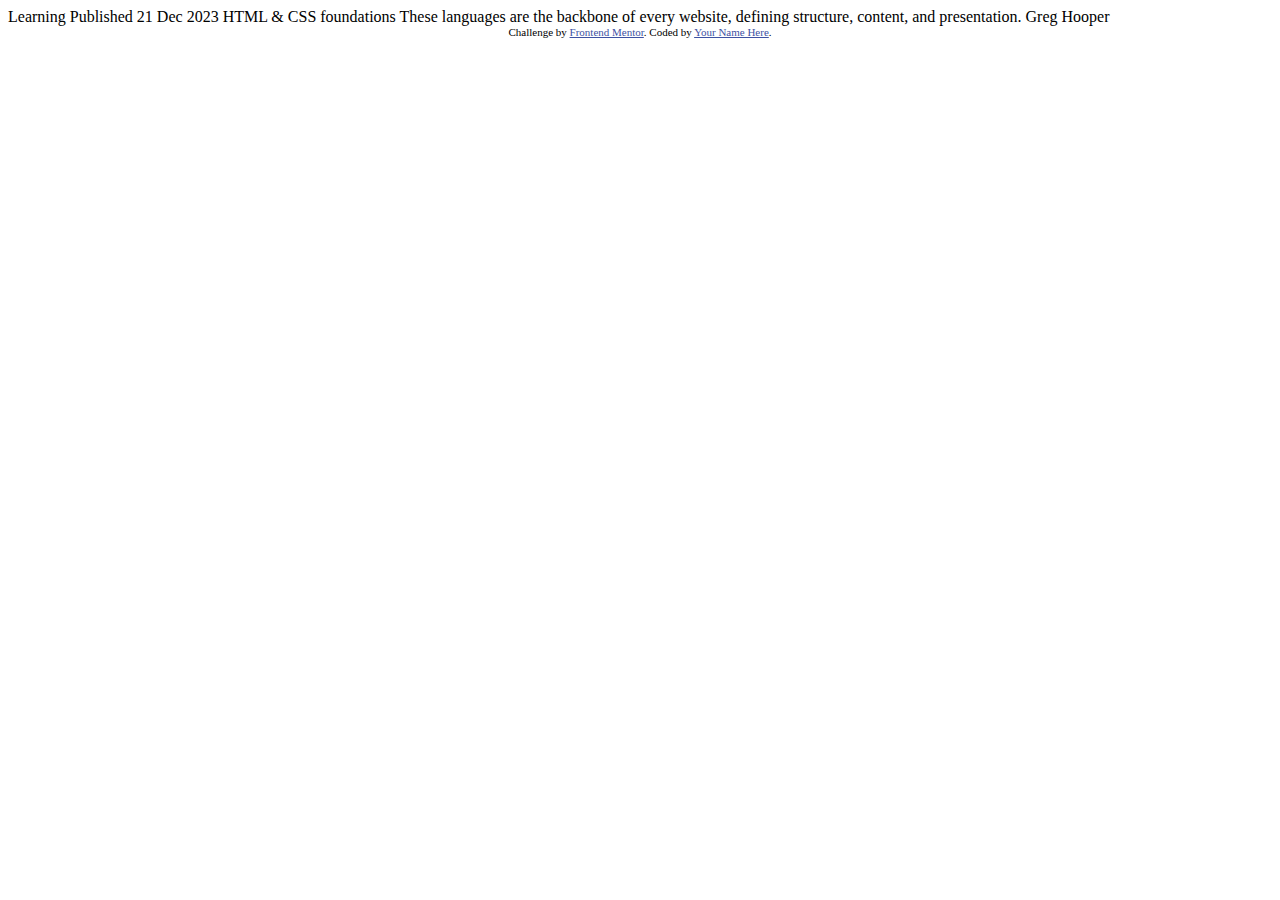
==== blog-preview-card/index.html @ 45122f60 "styles improved for qr-code challenge and a new challenge added" ====
<!DOCTYPE html>
<html lang="en">
<head>
  <meta charset="UTF-8">
  <meta name="viewport" content="width=device-width, initial-scale=1.0"> <!-- displays site properly based on user's device -->

  <link rel="icon" type="image/png" sizes="32x32" href="./assets/images/favicon-32x32.png">
  
  <title>Frontend Mentor | Blog preview card</title>

  <!-- Feel free to remove these styles or customise in your own stylesheet 👍 -->
  <style>
    .attribution { font-size: 11px; text-align: center; }
    .attribution a { color: hsl(228, 45%, 44%); }
  </style>
</head>
<body>

  Learning

  Published 21 Dec 2023

  HTML & CSS foundations

  These languages are the backbone of every website, defining structure, content, and presentation.

  Greg Hooper
  
  <div class="attribution">
    Challenge by <a href="https://www.frontendmentor.io?ref=challenge" target="_blank">Frontend Mentor</a>. 
    Coded by <a href="#">Your Name Here</a>.
  </div>
</body>
</html>
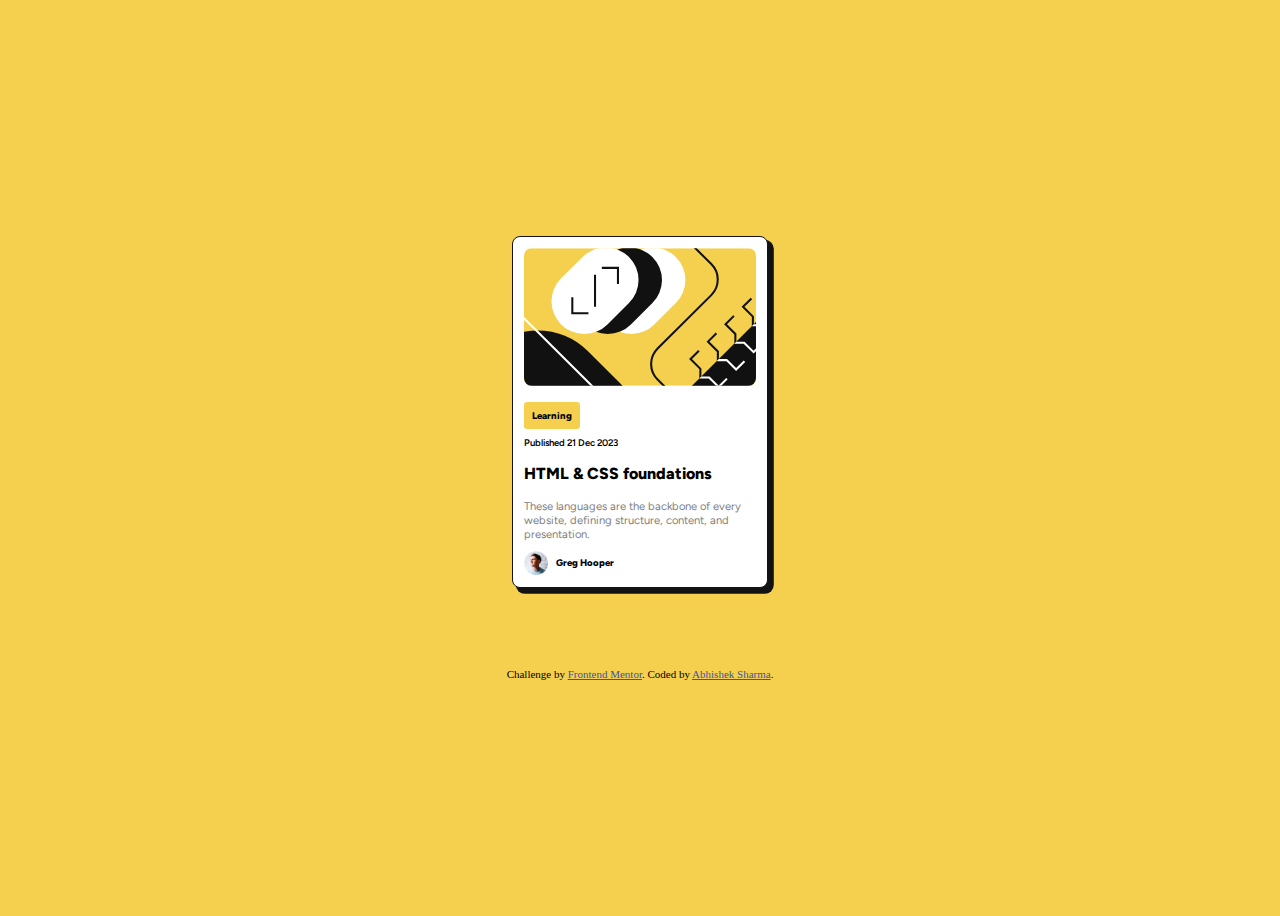
==== commit 1e330d8f: "new challenge solution added" ====
--- a/blog-preview-card/index.html
+++ b/blog-preview-card/index.html
@@ -1,34 +1,61 @@
 <!DOCTYPE html>
-<html lang="en">
-<head>
-  <meta charset="UTF-8">
-  <meta name="viewport" content="width=device-width, initial-scale=1.0"> <!-- displays site properly based on user's device -->
+<html lang="en-US">
+  <head>
+    <meta charset="UTF-8" />
+    <meta name="viewport" content="width=device-width, initial-scale=1.0" />
+    <link
+      rel="icon"
+      type="image/png"
+      sizes="32x32"
+      href="./assets/images/favicon-32x32.png"
+    />
+    <title>Frontend Mentor | Blog preview card</title>
+    <link rel="preconnect" href="https://fonts.googleapis.com" />
+    <link rel="preconnect" href="https://fonts.gstatic.com" crossorigin />
+    <link
+      href="https://fonts.googleapis.com/css2?family=Figtree:wght@600;800&family=Outfit:wght@400;700&display=swap"
+      rel="stylesheet"
+    />
+    <link rel="stylesheet" href="./styles.css" />
+  </head>
+  <body>
+    <!-- Learning Published 21 Dec 2023 HTML & CSS foundations These languages are
+    the backbone of every website, defining structure, content, and
+    presentation. Greg Hooper -->
 
-  <link rel="icon" type="image/png" sizes="32x32" href="./assets/images/favicon-32x32.png">
-  
-  <title>Frontend Mentor | Blog preview card</title>
+    <main class="center">
+      <img
+        class="blog-post-img"
+        src="./assets/images/illustration-article.svg"
+        alt="blog-post-img"
+      />
+      <button type="button">Learning</button>
+      <p class="post-date">Published 21 Dec 2023</p>
+      <p class="post-heading">HTML & CSS foundations</p>
+      <p class="post-detail">
+        These languages are the backbone of every website, defining structure,
+        content, and presentation.
+      </p>
+      <div class="author-info">
+        <img class="avatar" src="./assets/images/image-avatar.webp" alt="" />
+        <p class="author-name">Greg Hooper</p>
+      </div>
+    </main>
 
-  <!-- Feel free to remove these styles or customise in your own stylesheet 👍 -->
-  <style>
-    .attribution { font-size: 11px; text-align: center; }
-    .attribution a { color: hsl(228, 45%, 44%); }
-  </style>
-</head>
-<body>
-
-  Learning
-
-  Published 21 Dec 2023
-
-  HTML & CSS foundations
-
-  These languages are the backbone of every website, defining structure, content, and presentation.
-
-  Greg Hooper
-  
-  <div class="attribution">
-    Challenge by <a href="https://www.frontendmentor.io?ref=challenge" target="_blank">Frontend Mentor</a>. 
-    Coded by <a href="#">Your Name Here</a>.
-  </div>
-</body>
-</html>+    <footer class="attribution">
+      Challenge by
+      <a
+        href="https://www.frontendmentor.io/challenges/blog-preview-card-ckPaj01IcS"
+        target="_blank"
+        rel="noopener"
+        >Frontend Mentor</a
+      >. Coded by
+      <a
+        href="https://abhisheksharma1310.github.io/"
+        target="_blank"
+        rel="noopener"
+        >Abhishek Sharma</a
+      >.
+    </footer>
+  </body>
+</html>
--- a/blog-preview-card/styles.css
+++ b/blog-preview-card/styles.css
@@ -0,0 +1,100 @@
+:root {
+  --primary-color: hsl(47, 88%, 63%);
+  --white: hsl(0, 0%, 100%);
+  --grey: hsl(0, 0%, 50%);
+  --black: hsl(0, 0%, 7%);
+}
+
+* {
+  box-sizing: border-box;
+}
+
+body {
+  background-color: var(--primary-color);
+  min-height: 100vh;
+  display: flex;
+  flex-direction: column;
+  justify-content: center;
+  align-items: center;
+}
+
+.center {
+  display: flex;
+  flex-direction: column;
+  align-items: start;
+}
+
+main {
+  width: 16rem;
+  border: 1px solid var(--black);
+  border-radius: 0.5rem;
+  padding: 0.7rem;
+  background-color: var(--white);
+  box-shadow: .3rem .3rem 0 1px var(--black);
+}
+
+.blog-post-img {
+  width: 100%;
+  height: auto;
+  border-radius: 0.5rem;
+}
+
+button {
+  margin: 1rem 0 0 0;
+  font-family: "Figtree", sans-serif;
+  font-size: .6rem;
+  font-weight: 800;
+  background-color: var(--primary-color);
+  border: none;
+  border-radius: .2rem;
+  padding: .5rem;
+}
+
+.author-info {
+  display: flex;
+  justify-content: start;
+  align-items: center;
+  gap: 0.5rem;
+}
+
+.avatar {
+  width: 1.5rem;
+  height: 1.5rem;
+}
+
+p {
+  padding: 0.5rem 0;
+  margin: 0;
+  font-family: "Figtree", sans-serif;
+}
+
+.post-date {
+    font-size: .6rem;
+    font-weight: 600;
+}
+
+.post-heading {
+    font-size: 1rem;
+    font-weight: 800;
+}
+
+.post-detail {
+    font-size: .7rem;
+    color: var(--grey);
+}
+
+.author-name {
+  font-size: .6rem;
+  font-weight: 800;
+}
+
+footer {
+  margin-top: 5rem;
+}
+
+.attribution {
+  font-size: 11px;
+}
+.attribution a {
+  color: hsl(228, 45%, 44%);
+}
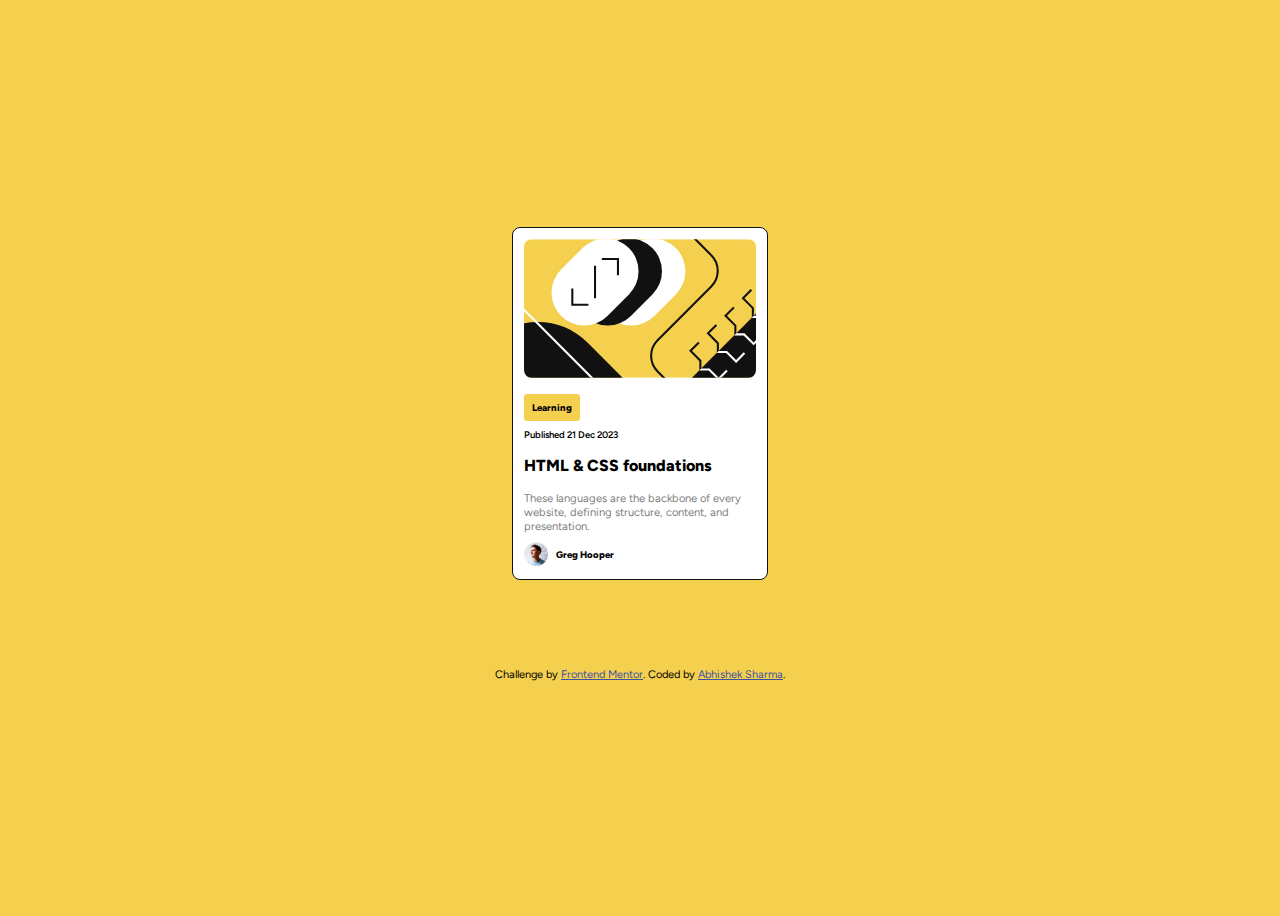
==== commit ef51bf9b: "footer improved for all challenges" ====
--- a/blog-preview-card/index.html
+++ b/blog-preview-card/index.html
@@ -43,19 +43,21 @@
     </main>
 
     <footer class="attribution">
-      Challenge by
-      <a
-        href="https://www.frontendmentor.io/challenges/blog-preview-card-ckPaj01IcS"
-        target="_blank"
-        rel="noopener"
-        >Frontend Mentor</a
-      >. Coded by
-      <a
-        href="https://abhisheksharma1310.github.io/"
-        target="_blank"
-        rel="noopener"
-        >Abhishek Sharma</a
-      >.
+      <p>
+        Challenge by
+        <a
+          href="https://www.frontendmentor.io/challenges/blog-preview-card-ckPaj01IcS"
+          target="_blank"
+          rel="noopener"
+          >Frontend Mentor</a
+        >. Coded by
+        <a
+          href="https://abhisheksharma1310.github.io/"
+          target="_blank"
+          rel="noopener"
+          >Abhishek Sharma</a
+        >.
+      </p>
     </footer>
   </body>
 </html>
--- a/blog-preview-card/styles.css
+++ b/blog-preview-card/styles.css
@@ -30,6 +30,9 @@
   border-radius: 0.5rem;
   padding: 0.7rem;
   background-color: var(--white);
+}
+
+main:hover {
   box-shadow: .3rem .3rem 0 1px var(--black);
 }
 
@@ -51,10 +54,18 @@
 }
 
 .author-info {
+  min-width: 100%;
   display: flex;
   justify-content: start;
   align-items: center;
   gap: 0.5rem;
+}
+
+.author-info:hover {
+  background-color: var(--grey);
+  padding: .1rem .5rem;
+  border-radius: .2rem;
+  cursor: pointer;
 }
 
 .avatar {
@@ -78,6 +89,11 @@
     font-weight: 800;
 }
 
+.post-heading:hover {
+  cursor: pointer;
+  color: var(--grey);
+}
+
 .post-detail {
     font-size: .7rem;
     color: var(--grey);
